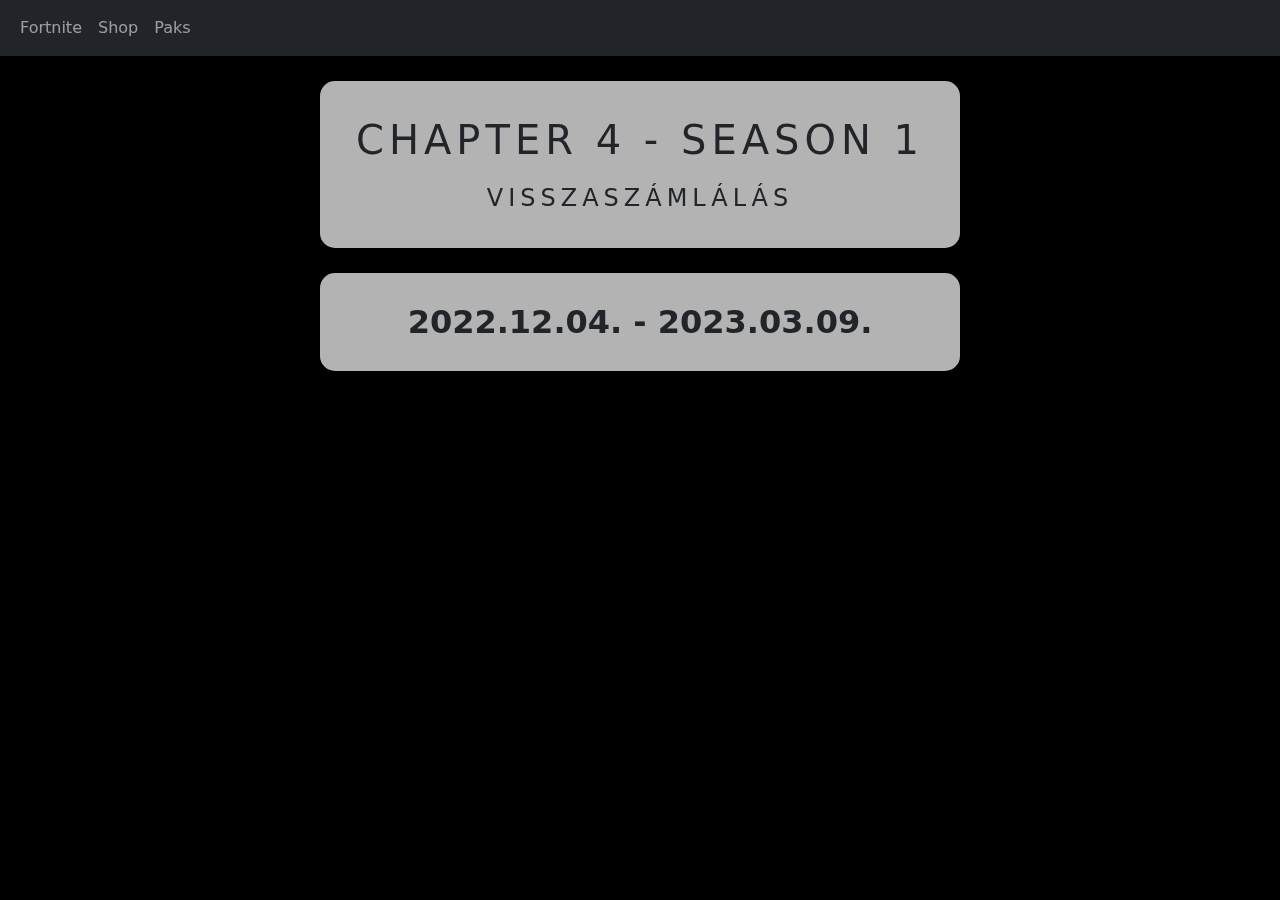
==== index.html @ 259354c9 "Add files via upload" ====
<!DOCTYPE html>
<html lang="hu">

<head>
  <meta charset="UTF-8">
  <meta http-equiv="X-UA-Compatible" content="IE=edge">
  <meta name="viewport" content="width=device-width, initial-scale=1.0">

  <link href="https://cdn.jsdelivr.net/npm/bootstrap@5.2.3/dist/css/bootstrap.min.css" rel="stylesheet">
  <script src="https://cdn.jsdelivr.net/npm/bootstrap@5.2.3/dist/js/bootstrap.bundle.min.js"></script>
  <script src="script.js"></script>
  <link rel="stylesheet" href="style.css">

  <title>:D</title>
  <link rel="icon" href="kepek/logo.png" type="image/png">
</head>

<body id="body">
  <!-- Navbar -->
  <nav class="navbar navbar-expand-sm bg-dark navbar-dark">
    <div class="container-fluid">
      <ul class="navbar-nav">
        <li class="nav-item">
          <a class="nav-link" href="index.html">Fortnite</a>
        </li>
        <li class="nav-item">
          <a class="nav-link" href="shop/shop.html">Shop</a>
        </li>
        <li class="nav-item">
          <a class="nav-link" href="paks/paks.html">Paks</a>
        </li>
      </ul>
    </div>
  </nav>

  <div class="container">
    <h1>Chapter 4 - Season 1</h1>
    <h4>Visszaszámlálás</h4>
  </div>

  <div class="container">
    <div class="pulse animated progressBorder" id="progressBorder" bis_skin_checked="1">
      <div id="progressBar" class="progressBar" style="width: 0%;" bis_skin_checked="1"></div>
    </div>
    <p id="countdown"></p>
    <p id="range">2022.12.04. - 2023.03.09.</p>
  </div>
</body>

</html>
---- style.css ----
/*@font-face {
    font-family: 'Fortnite';
    src: url('font/BurbankBigCondensed-Black.otf');
}*/
  
body {
    background-image: url("https://cdn2.unrealengine.com/t-bp23-lobby-2048x1024-2048x1024-26f2c1b27f63.png");
    background-color: #000000;
    backdrop-filter: blur(5px);
    background-repeat: no-repeat;
    background-size: cover;
    background-attachment: fixed;
}

h4, h1 {
    margin: 20px auto;
    text-align: center;
    text-transform: uppercase;
    letter-spacing: 5px;
}

.container {
    text-align: center;
    align-items: center;
    justify-content: center;
    box-shadow: 5px 5px 5px #000000;
    background-color: rgba(255, 255, 255, 0.7);
    width: 50%;
    border-radius: 15px;
    padding: 15px;
    margin: 25px auto;
}

p{
    font-size: 32px;
    margin: 0 auto;
    font-weight: bold;
    padding: 10px;
}

#progressBorder {
    margin: auto;
    border: 5px solid black;
    text-align: center;
}

#progressBar {
    color: white;
    background-color: rgb(35, 86, 252);
    font-size: 24px;
    font-weight: bold;
    padding: 15px;
}
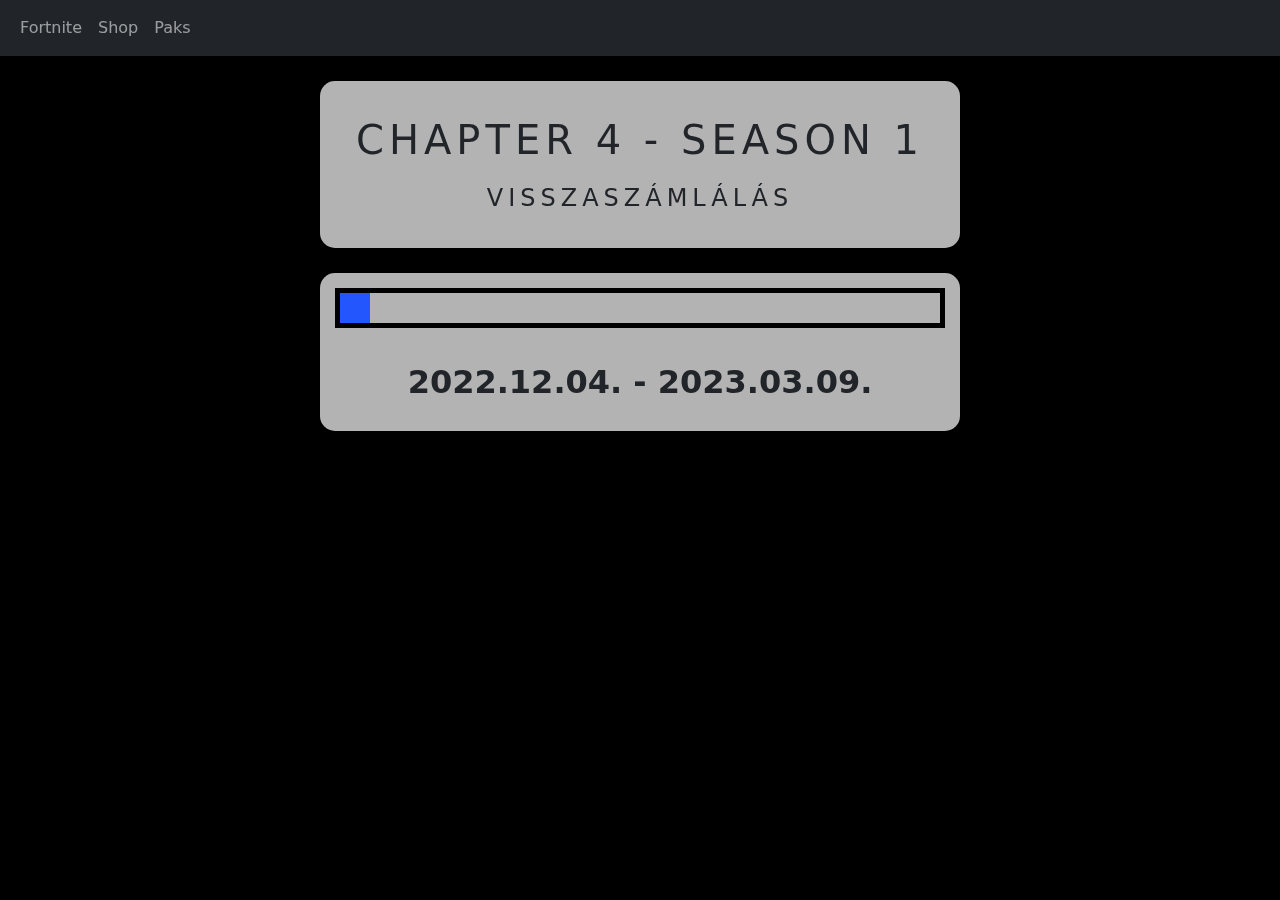
==== commit 4b5f64f5: "Update index.html" ====
--- a/index.html
+++ b/index.html
@@ -16,7 +16,7 @@
 </head>
 
 <body id="body">
-  <!-- Navbar -->
+
   <nav class="navbar navbar-expand-sm bg-dark navbar-dark">
     <div class="container-fluid">
       <ul class="navbar-nav">
@@ -47,4 +47,4 @@
   </div>
 </body>
 
-</html>+</html>
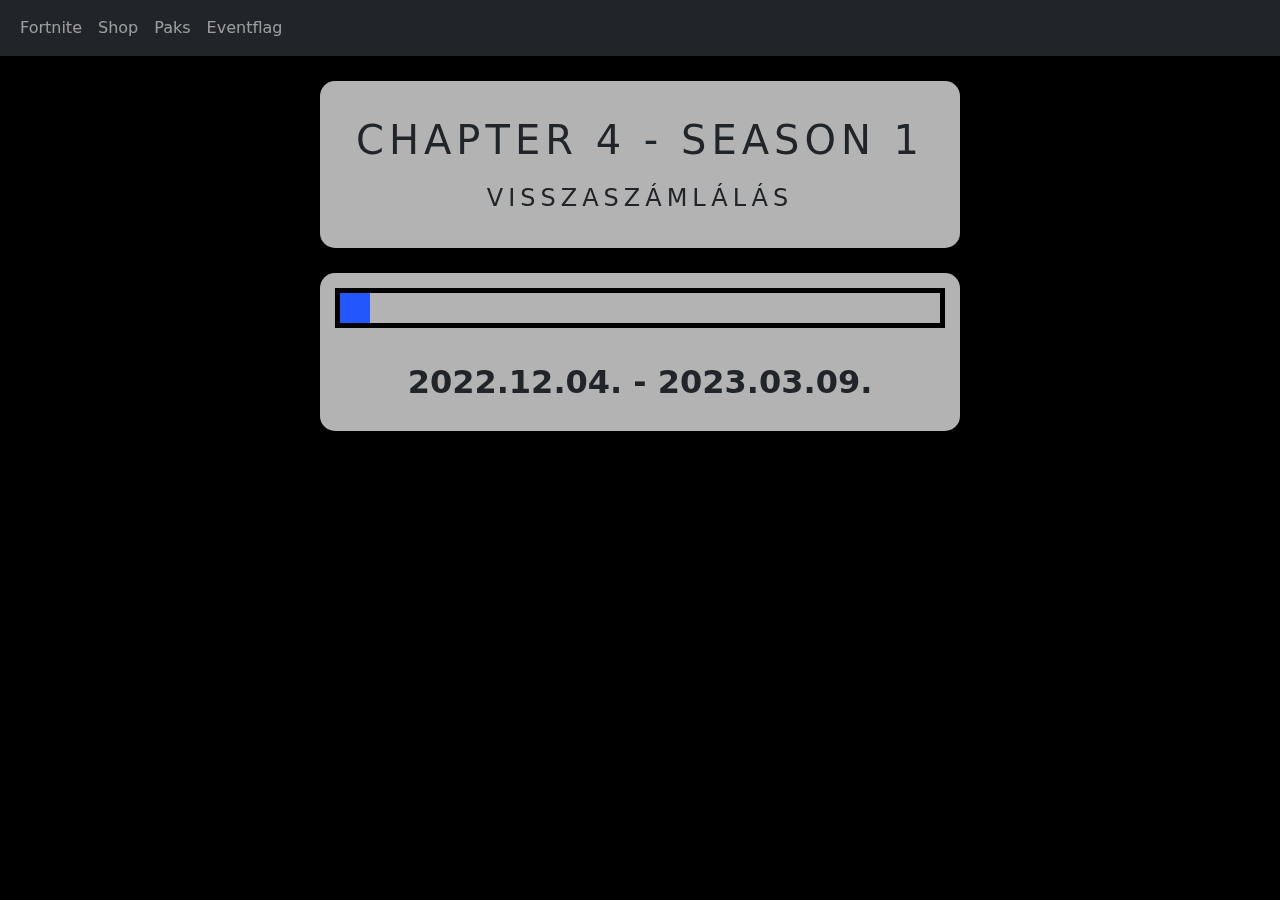
==== commit d9cd8891: "index - paks" ====
--- a/index.html
+++ b/index.html
@@ -16,7 +16,7 @@
 </head>
 
 <body id="body">
-
+  <!-- Navbar -->
   <nav class="navbar navbar-expand-sm bg-dark navbar-dark">
     <div class="container-fluid">
       <ul class="navbar-nav">
@@ -28,6 +28,9 @@
         </li>
         <li class="nav-item">
           <a class="nav-link" href="paks/paks.html">Paks</a>
+        </li>
+        <li class="nav-item">
+            <a class="nav-link" href="eventflag/flag.html">Eventflag</a>
         </li>
       </ul>
     </div>
@@ -47,4 +50,4 @@
   </div>
 </body>
 
-</html>
+</html>--- a/style.css
+++ b/style.css
@@ -4,7 +4,7 @@
 }*/
   
 body {
-    background-image: url("https://cdn2.unrealengine.com/t-bp23-lobby-2048x1024-2048x1024-26f2c1b27f63.png");
+    /*background-image: url("https://cdn2.unrealengine.com/t-bp23-lobby-2048x1024-2048x1024-26f2c1b27f63.png");*/
     background-color: #000000;
     backdrop-filter: blur(5px);
     background-repeat: no-repeat;
@@ -50,4 +50,4 @@
     font-size: 24px;
     font-weight: bold;
     padding: 15px;
-}+}
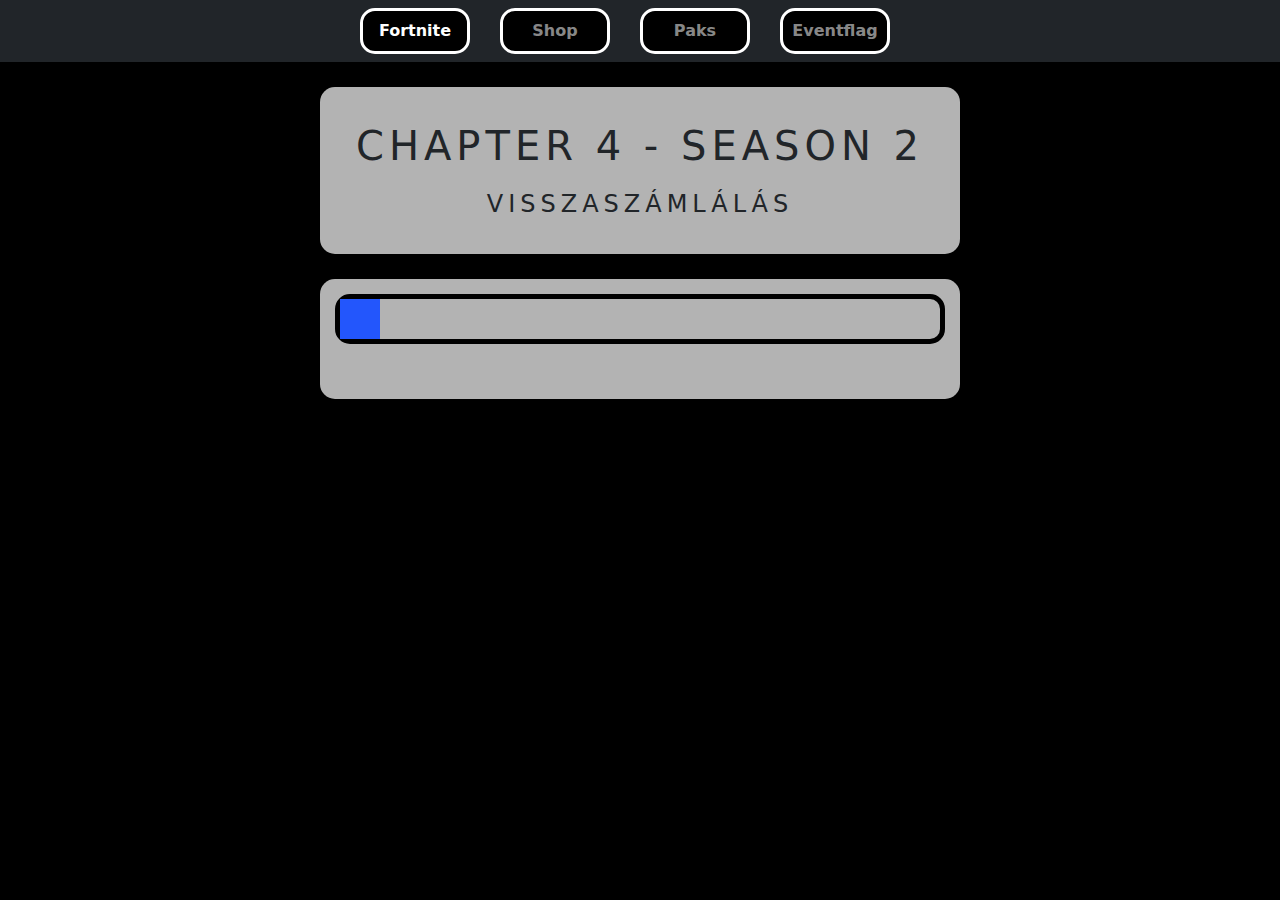
==== commit 0ac46189: "redesign + fix" ====
--- a/index.html
+++ b/index.html
@@ -12,41 +12,46 @@
   <link rel="stylesheet" href="style.css">
 
   <title>:D</title>
-  <link rel="icon" href="kepek/logo.png" type="image/png">
+  <link rel="icon" href="https://pbs.twimg.com/profile_images/1634087951943565314/hlFEpASq_400x400.jpg" type="image/png">
 </head>
 
 <body id="body">
   <!-- Navbar -->
-  <nav class="navbar navbar-expand-sm bg-dark navbar-dark">
+  <nav class="navbar navbar-expand-sm bg-dark navbar-dark sticky-top">
     <div class="container-fluid">
-      <ul class="navbar-nav">
-        <li class="nav-item">
-          <a class="nav-link" href="index.html">Fortnite</a>
-        </li>
-        <li class="nav-item">
-          <a class="nav-link" href="shop/shop.html">Shop</a>
-        </li>
-        <li class="nav-item">
-          <a class="nav-link" href="paks/paks.html">Paks</a>
-        </li>
-        <li class="nav-item">
-            <a class="nav-link" href="eventflag/flag.html">Eventflag</a>
-        </li>
-      </ul>
+      <button class="navbar-toggler ms-auto" type="button" data-bs-toggle="collapse" data-bs-target="#navbarNav" aria-controls="navbarNav" aria-expanded="false" aria-label="Toggle navigation">
+        <span class="navbar-toggler-icon"></span>
+      </button>
+      <div class="collapse navbar-collapse" id="navbarNav">
+        <ul class="navbar-nav mx-auto">
+          <li class="nav-item">
+            <a class="nav-link" href="index.html" style="color: white;">Fortnite</a>
+          </li>
+          <li class="nav-item">
+            <a class="nav-link" href="shop/shop.html">Shop</a>
+          </li>
+          <li class="nav-item">
+            <a class="nav-link" href="paks/paks.html">Paks</a>
+          </li>
+          <li class="nav-item">
+              <a class="nav-link" href="eventflag/flag.html">Eventflag</a>
+          </li>
+        </ul>
+      </div>
     </div>
   </nav>
 
   <div class="container">
-    <h1>Chapter 4 - Season 1</h1>
+    <h1>Chapter 4 - Season 2</h1>
     <h4>Visszaszámlálás</h4>
   </div>
 
   <div class="container">
-    <div class="pulse animated progressBorder" id="progressBorder" bis_skin_checked="1">
-      <div id="progressBar" class="progressBar" style="width: 0%;" bis_skin_checked="1"></div>
+    <div class="progressBorder" id="progressBorder">
+      <div id="progressBar" class="progressBar"></div>
     </div>
     <p id="countdown"></p>
-    <p id="range">2022.12.04. - 2023.03.09.</p>
+    <p id="range"></p>
   </div>
 </body>
 
--- a/style.css
+++ b/style.css
@@ -2,14 +2,25 @@
     font-family: 'Fortnite';
     src: url('font/BurbankBigCondensed-Black.otf');
 }*/
-  
+
+@media (min-width: 768px) {
+    .nav-item{
+        border: 3px solid rgb(255, 255, 255);
+        border-radius: 15px;
+        padding: 0;
+        margin-right: 30px;
+        text-align: center;
+        width: 110px;
+        background-color: black;
+    }
+}
+
 body {
-    /*background-image: url("https://cdn2.unrealengine.com/t-bp23-lobby-2048x1024-2048x1024-26f2c1b27f63.png");*/
     background-color: #000000;
-    backdrop-filter: blur(5px);
     background-repeat: no-repeat;
     background-size: cover;
     background-attachment: fixed;
+    background-position: center;
 }
 
 h4, h1 {
@@ -40,7 +51,9 @@
 
 #progressBorder {
     margin: auto;
+    padding: 0px;
     border: 5px solid black;
+    border-radius: 15px;
     text-align: center;
 }
 
@@ -49,5 +62,14 @@
     background-color: rgb(35, 86, 252);
     font-size: 24px;
     font-weight: bold;
-    padding: 15px;
+    padding: 20px;
+    width: 0%;
 }
+
+li {
+    margin: 0 auto;
+    text-align: justify;
+    font-weight: bold;
+    list-style: none;
+    padding-left: 20px;
+}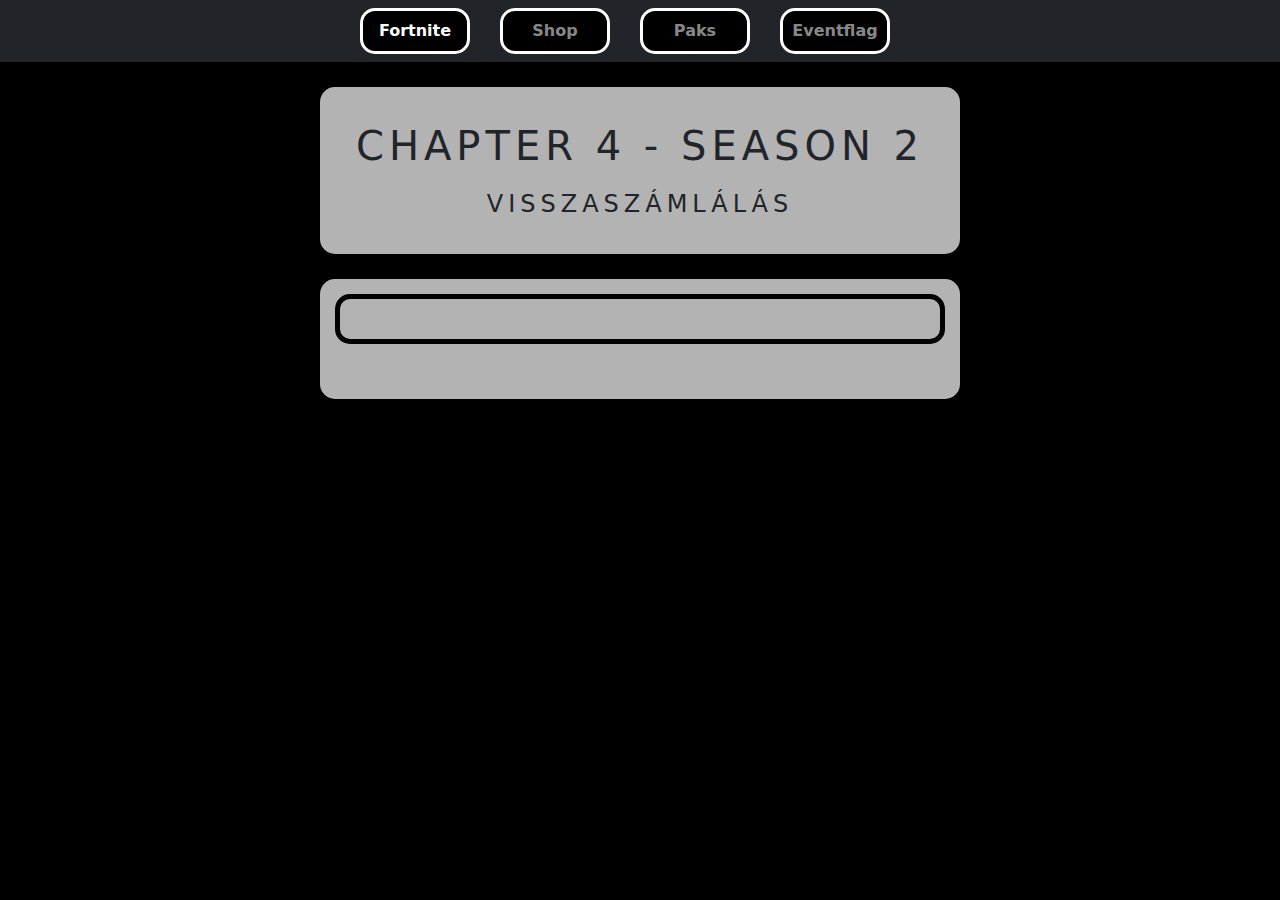
==== commit 2dd0999c: "Update index.html" ====
--- a/index.html
+++ b/index.html
@@ -8,7 +8,7 @@
 
   <link href="https://cdn.jsdelivr.net/npm/bootstrap@5.2.3/dist/css/bootstrap.min.css" rel="stylesheet">
   <script src="https://cdn.jsdelivr.net/npm/bootstrap@5.2.3/dist/js/bootstrap.bundle.min.js"></script>
-  <script src="script.js"></script>
+  <script type="module" src="script.js"></script>
   <link rel="stylesheet" href="style.css">
 
   <title>:D</title>
@@ -55,4 +55,4 @@
   </div>
 </body>
 
-</html>+</html>
--- a/style.css
+++ b/style.css
@@ -62,7 +62,7 @@
     background-color: rgb(35, 86, 252);
     font-size: 24px;
     font-weight: bold;
-    padding: 20px;
+    height: 40px;
     width: 0%;
 }
 
@@ -72,4 +72,4 @@
     font-weight: bold;
     list-style: none;
     padding-left: 20px;
-}+}
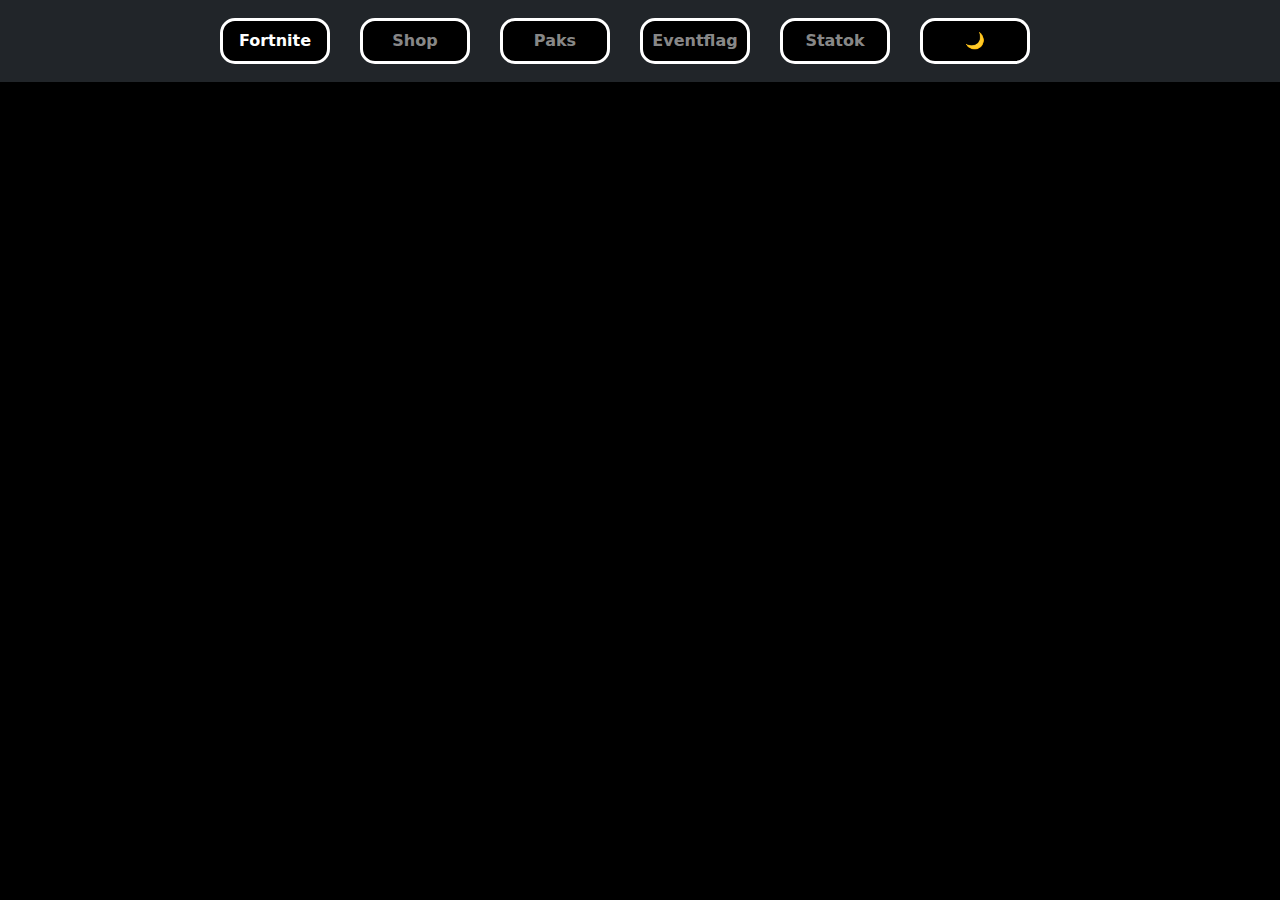
==== commit 2ff01e43: "Add files via upload" ====
--- a/index.html
+++ b/index.html
@@ -1,6 +1,5 @@
 <!DOCTYPE html>
 <html lang="hu">
-
 <head>
   <meta charset="UTF-8">
   <meta http-equiv="X-UA-Compatible" content="IE=edge">
@@ -8,7 +7,7 @@
 
   <link href="https://cdn.jsdelivr.net/npm/bootstrap@5.2.3/dist/css/bootstrap.min.css" rel="stylesheet">
   <script src="https://cdn.jsdelivr.net/npm/bootstrap@5.2.3/dist/js/bootstrap.bundle.min.js"></script>
-  <script type="module" src="script.js"></script>
+  <script src="script.js"></script>
   <link rel="stylesheet" href="style.css">
 
   <title>:D</title>
@@ -36,17 +35,21 @@
           <li class="nav-item">
               <a class="nav-link" href="eventflag/flag.html">Eventflag</a>
           </li>
+          <li class="nav-item">
+            <a class="nav-link" href="stats/stats.html">Statok</a>
+          </li>
+          <button class="nav-item" id="lightdark" onclick="toggle()">🌙</button>
         </ul>
       </div>
     </div>
   </nav>
 
-  <div class="container">
+  <div class="container" id="cim" style="visibility: hidden;">
     <h1>Chapter 4 - Season 2</h1>
     <h4>Visszaszámlálás</h4>
   </div>
 
-  <div class="container">
+  <div class="container" id="content" style="visibility: hidden;">
     <div class="progressBorder" id="progressBorder">
       <div id="progressBar" class="progressBar"></div>
     </div>
@@ -55,4 +58,4 @@
   </div>
 </body>
 
-</html>
+</html>--- a/style.css
+++ b/style.css
@@ -8,10 +8,17 @@
         border: 3px solid rgb(255, 255, 255);
         border-radius: 15px;
         padding: 0;
+        margin: 10px auto;
         margin-right: 30px;
         text-align: center;
         width: 110px;
         background-color: black;
+    }
+}
+
+@media (max-width: 768px) {
+    .container {
+        width: 90% !important;
     }
 }
 
@@ -28,6 +35,7 @@
     text-align: center;
     text-transform: uppercase;
     letter-spacing: 5px;
+    font-weight: bold;
 }
 
 .container {
@@ -36,6 +44,20 @@
     justify-content: center;
     box-shadow: 5px 5px 5px #000000;
     background-color: rgba(255, 255, 255, 0.7);
+    width: 50%;
+    border-radius: 15px;
+    padding: 15px;
+    margin: 25px auto;
+}
+
+.container-night {
+    text-align: center;
+    align-items: center;
+    justify-content: center;
+    border: solid 1px #fff;
+    box-shadow: 5px 5px 5px #fff;
+    background-color: rgba(0, 0, 0, 0.7);
+    color: #fff;
     width: 50%;
     border-radius: 15px;
     padding: 15px;
@@ -53,7 +75,6 @@
     margin: auto;
     padding: 0px;
     border: 5px solid black;
-    border-radius: 15px;
     text-align: center;
 }
 
